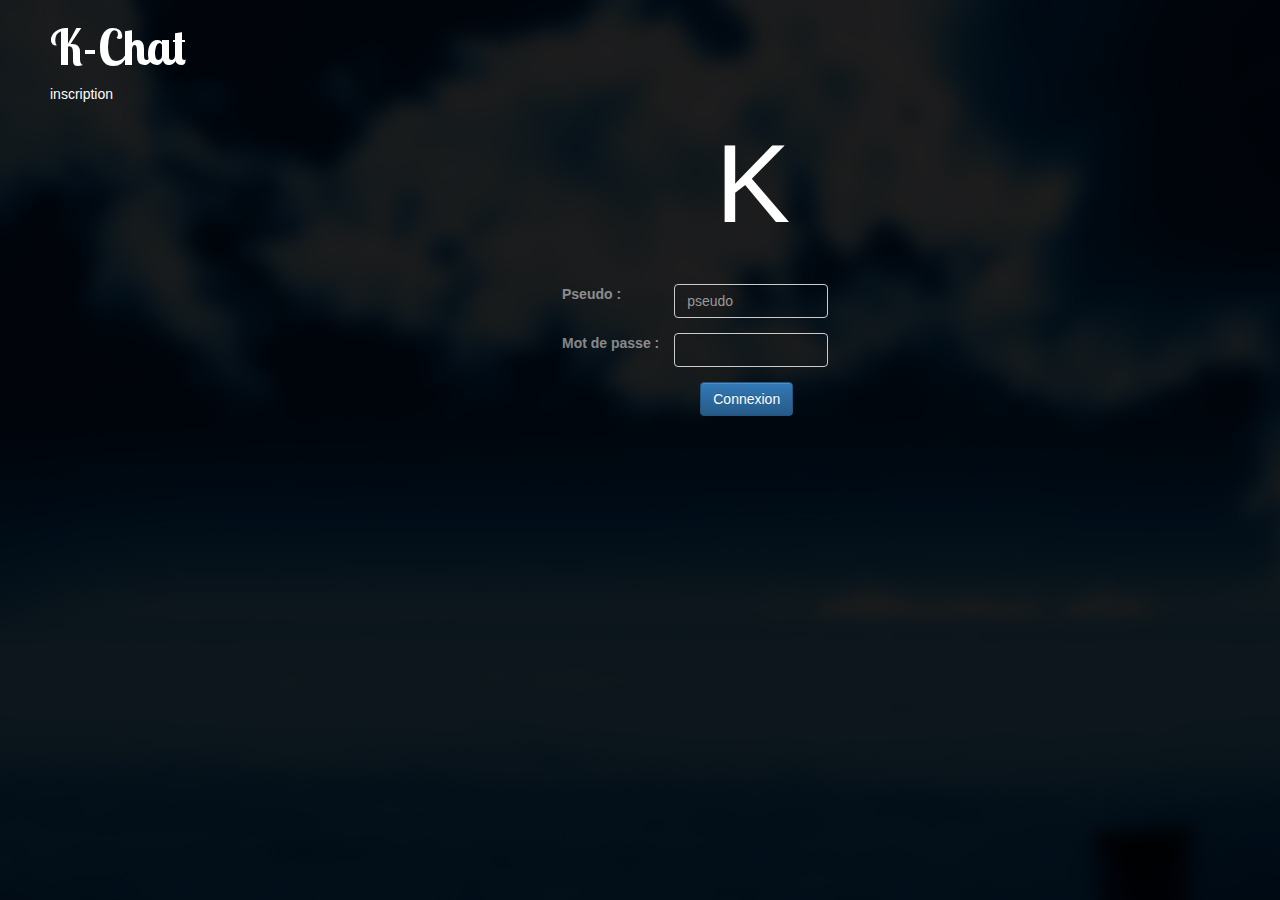
==== index.html @ db2f946f "kwick first commit" ====
<!doctype html>
<!--[if lt IE 7]>      <html class="no-js lt-ie9 lt-ie8 lt-ie7" lang=""> <![endif]-->
<!--[if IE 7]>         <html class="no-js lt-ie9 lt-ie8" lang=""> <![endif]-->
<!--[if IE 8]>         <html class="no-js lt-ie9" lang=""> <![endif]-->
<!--[if gt IE 8]><!--> <html class="no-js" lang=""> <!--<![endif]-->
    <head>
        <meta charset="utf-8">
        <meta http-equiv="X-UA-Compatible" content="IE=edge,chrome=1">
        <title></title>
        <meta name="description" content="">
        <meta name="viewport" content="width=device-width, initial-scale=1">
        <link rel="apple-touch-icon" href="apple-touch-icon.png">
        <link rel="icon" href="img/favicon.bmp">
        <link rel="stylesheet" href="css/bootstrap.min.css">
        <style>
            body {
                padding-top: 50px;
                padding-bottom: 20px;
            }
        </style>
        <link rel="stylesheet" href="css/bootstrap-theme.min.css">
        <link rel="stylesheet" href="css/main.css">

        <script src="js/vendor/modernizr-2.8.3-respond-1.4.2.min.js"></script>
    </head>
    <body id="main_body">
        <!--[if lt IE 8]>
            <p class="browserupgrade">You are using an <strong>outdated</strong> browser. Please <a href="http://browsehappy.com/">upgrade your browser</a> to improve your experience.</p>
        <![endif]-->
        <div id="mainPage">
            <h1 class="title">K-Chat</h1>

            <a class="signup" href="signup.html">inscription</a>
      
            <div id="wrapper">
              <p><span class="k">K</span></p>
              <form id="formLog">
                <div class="connexion">
                  <label>Pseudo : </label>
                  <input type="text" id="pseudo"  class="form-control" placeholder="pseudo" required>
                </div>
                <div class="connexion">
                  <label class="mdp">Mot de passe : </label>
                  <input type="password" id="password" required class="form-control">
                </div>
              
                <input type="submit" id="send" value="Connexion" class="btn btn-primary">
              </form>
            </div>


        </div>
        <script src="//ajax.googleapis.com/ajax/libs/jquery/1.11.2/jquery.min.js"></script>
        <script>window.jQuery || document.write('<script src="js/vendor/jquery-1.11.2.min.js"><\/script>')</script>

        <script src="js/vendor/bootstrap.min.js"></script>

        <script src="js/app.js"></script>
        <script src="js/jquery.nicescroll.min.js"></script>
        <!-- Google Analytics: change UA-XXXXX-X to be your site's ID. -->
        <script>
            app.initialize();
        </script>
    </body>
</html>
---- css/main.css ----
/*=================================================================================
======================================= connexion =================================
===================================================================================
===================================================================================
===================================================================================*/

@font-face {
    font-family: 'LobsterTwoBold';
    src: url('../fonts/LobsterTwoBold.eot');
    src: url('../fonts/LobsterTwoBold.eot') format('embedded-opentype'),
         url('../fonts/LobsterTwoBold.woff2') format('woff2'),
         url('../fonts/LobsterTwoBold.woff') format('woff'),
         url('../fonts/LobsterTwoBold.ttf') format('truetype'),
         url('../fonts/LobsterTwoBold.svg#LobsterTwoBold') format('svg');
}
#main_body{
	background-image: url(../img/bg_connect.jpg);
	padding-top: 0px; 
}
#main_body_signup{
	background-image: url(../img/bg_signup.jpg);
	padding-top: 0px; 
}
#main_body_chat{
	background-image: url(../img/bg_chat.jpg);
	padding-top: 0px; 
}
#mainPage{
	width: 100%;
	max-width: 1280px;
	margin: 0 50px 0 50px;
}

#wrapper{
	margin-left: 40%;
}

.title{
	color: white;
	font-family: 'LobsterTwoBold', arial, sans-serif !important;
	font-size: 3.5em;
}
.signup{
	border: none;
	background-color: transparent;
	color: #2A6496;
}

.signup:hover{
	text-decoration: underline;
}

.connexion{
	display: block;
	margin-top: 20px;
}

#pseudo{
	margin: 0 0 15px 38px;
	width: 20%;
	background-color: transparent;
}
#pseudo, #password, label, #send, #mdpOk, #exampleInputFile{
	float: left;
}
.mdp{
	clear: both;
}
.k{
	color: white;
	font-size: 8em;
	margin-left: 20%;
}
.mdpok{
	margin-top: 15px;
}
#password, #mdpOk{
	width: 20%;
	background-color: transparent;
}

label{
	margin-right: 15px;
}
#mdpOk, #exampleInputFile{
	margin-top: 15px;
}
#send, #logo{
	margin: 15px 0 15px 18%;
}

#send{
	clear: both;
}

#logo{
	border: solid 4px #2A6496;
	border-radius: 25%;
}

/*=================================================================================
======================================= signup ====================================
===================================================================================
===================================================================================
===================================================================================*/

#mainPage{
	width: 100%;
	max-width: 1280px;
	margin: 0 50px 50px 50px;
}

#wrapper{
	margin-left: 40%;
}
.signup{
	border: none;
	background-color: transparent;
	color: white;
}

.signup:hover{
	text-decoration: underline;
	color: white;
}

.connexion{
	display: block;
	margin-top: 20px;
}

#pseudoSignup{
	margin: 0 0 15px 38px;
	width: 20%;
}
#pseudoSignup, #passwordSignup, label, #sendSignup, #mdpOkSignup{
	float: left;
		background-color: transparent;
	color: white;
}
.mdp{
	clear: both;
}
.mdpok{
	margin-top: 15px;
}
#passwordSignup, #mdpOkSignup{
	width: 20%;
}

label{
	margin-right: 15px;
	color: rgba(255, 255, 255, 0.5);
	font-family: arial, sans-serif !important;
}
#mdpOkSignup, #exampleInputFile{
	margin-top: 15px;
}
#sendSignup, #logo{
	margin: 15px 0 15px 18%;
}

#sendSignup{
	clear: both;
}

#logo{
	border: solid 4px #2A6496;
	border-radius: 25%;
}
#back{
	float: left;
	clear: both;
}

.signupTitle{
	color: #2A6496;
	font-family: 'LobsterTwoBold', arial, sans-serif !important;
	margin-left: 15%;
}

/*=================================================================================
======================================= chat ======================================
===================================================================================
===================================================================================
===================================================================================*/
#pseudoConnect{
	margin-bottom: 15px;
}
#messageToSend{
	width: 50%;
	margin-right: 2%;
	background-color: transparent;
}

#messageToSend, #sendTheMessage{
	display: inline-block;
}
#wrapperChat{
	margin-left: 10%;
}

#sendBox{
	max-width: 72%;
}

#logged{
	width: 15%;
	height: 400px;
	padding: 15px;
	border-radius: 15px;
}
#logged, #chat{
	float: left;
	border: solid 1px #fff;
}
#chat{
	width: 50%;
	background-color: rgba(255, 255, 255, 0.1);
	border-radius: 15px;
	height: 400px;
	overflow-y: scroll;
	margin-bottom: 15px;
	word-break: break-all;
}

.logged{
	text-align: center;
	background-color: rgba(255, 255, 255, 0.2);
	padding: 10px;
	margin-bottom: 5px;
	border-radius: 5px;
	color: white;
}
.blue{
	width: 10px;
	height: 10px;
	border-radius: 50%;
	background-color: #2A6496;
	margin-top: 5px;
	float: left;
}
.message{
	background-color: #55acee;
	margin-bottom: 20px;
	max-height: 500px;
	color: #fff;
	max-width: 350px;
	margin-left: 15px;
	padding: 10px;
	padding-left: 15px;
	-webkit-border-radius: 5px;
	-moz-border-radius: 5px;
	border-radius: 5px;
	-webkit-box-shadow: 4px 4px 11px 0px rgba(50, 50, 50, 0.29);
	-moz-box-shadow:    4px 4px 11px 0px rgba(50, 50, 50, 0.29);
	box-shadow:         4px 4px 11px 0px rgba(50, 50, 50, 0.29);
}

#wrapperTchat{
	margin-left: 20%;
}

.titleChat{
	color: white;
	font-family: 'LobsterTwoBold', arial, sans-serif !important;
	font-size: 3.5em;
	margin-left: 120px;
}

#nb, #nbUsers p{
	display: inline-block;
}
#nbUsers p{

}
#nbUsers{
	width: 20%;
	margin-bottom: 15px;
	padding: 5px;
	border-radius: 5%;
	color: rgba(255, 255, 255, 0.5);
}

.green{
	color: green;
	font-weight: bold;
}

.messageName{
	font-weight: bold;
	color: #fff;
	font-size: 1.2em;
}
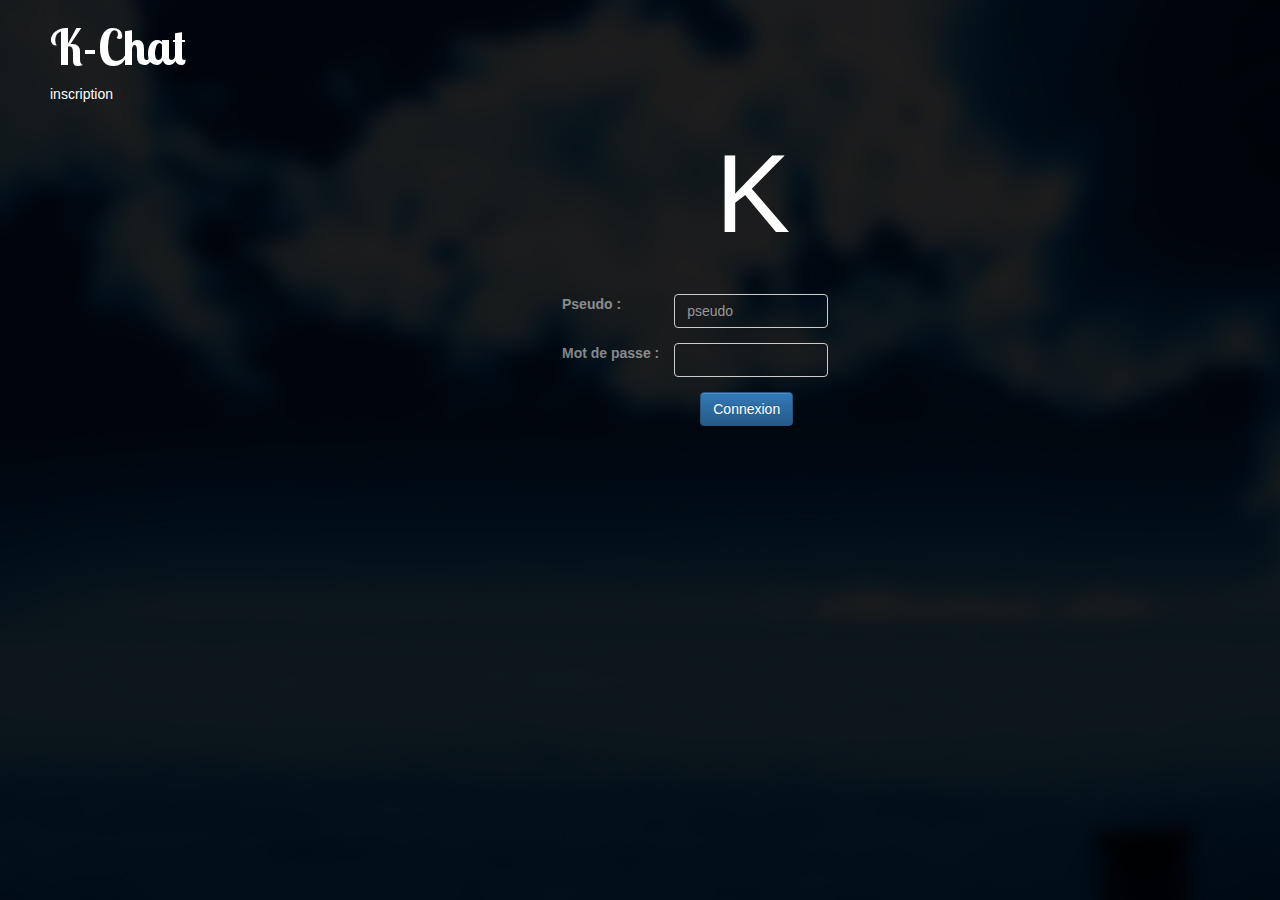
==== commit 2b5aaa9d: "chatkwick final" ====
--- a/index.html
+++ b/index.html
@@ -29,37 +29,38 @@
         <![endif]-->
         <div id="mainPage">
             <h1 class="title">K-Chat</h1>
+            <p><a class="signup" href="signup.html">inscription</a></p>
 
-            <a class="signup" href="signup.html">inscription</a>
-      
             <div id="wrapper">
               <p><span class="k">K</span></p>
+              <div id="errorSignup" class="noError">
+                <!-- Erreur de connection -->
+              </div>
               <form id="formLog">
+                <!-- Formulaire de connexion -->
+                <!-- Pseudo -->
                 <div class="connexion">
                   <label>Pseudo : </label>
                   <input type="text" id="pseudo"  class="form-control" placeholder="pseudo" required>
                 </div>
+                <!-- Mot de passe -->
                 <div class="connexion">
                   <label class="mdp">Mot de passe : </label>
                   <input type="password" id="password" required class="form-control">
                 </div>
-              
+              <!-- Submit -->
                 <input type="submit" id="send" value="Connexion" class="btn btn-primary">
               </form>
-            </div>
-
-
-        </div>
+            </div><!-- #wrapper -->
+        </div><!-- #mainPage -->
+        <!-- Script -->
         <script src="//ajax.googleapis.com/ajax/libs/jquery/1.11.2/jquery.min.js"></script>
         <script>window.jQuery || document.write('<script src="js/vendor/jquery-1.11.2.min.js"><\/script>')</script>
-
         <script src="js/vendor/bootstrap.min.js"></script>
-
         <script src="js/app.js"></script>
         <script src="js/jquery.nicescroll.min.js"></script>
-        <!-- Google Analytics: change UA-XXXXX-X to be your site's ID. -->
         <script>
-            app.initialize();
+            app.login();
         </script>
     </body>
 </html>
--- a/css/main.css
+++ b/css/main.css
@@ -28,7 +28,7 @@
 #mainPage{
 	width: 100%;
 	max-width: 1280px;
-	margin: 0 50px 0 50px;
+	margin: 0 50px 0 0;
 }
 
 #wrapper{
@@ -107,7 +107,7 @@
 #mainPage{
 	width: 100%;
 	max-width: 1280px;
-	margin: 0 50px 50px 50px;
+	margin: 0 50px 0px 50px;
 }
 
 #wrapper{
@@ -135,8 +135,11 @@
 }
 #pseudoSignup, #passwordSignup, label, #sendSignup, #mdpOkSignup{
 	float: left;
-		background-color: transparent;
-	color: white;
+	background-color: transparent;
+	color: white;
+}
+.btn-primary:hover, .btn-primary:focus{
+	background-position: 0px 0px;
 }
 .mdp{
 	clear: both;
@@ -196,6 +199,9 @@
 #messageToSend, #sendTheMessage{
 	display: inline-block;
 }
+#sendTheMessage{
+	margin-left: 20px;
+}
 #wrapperChat{
 	margin-left: 10%;
 }
@@ -208,16 +214,27 @@
 	width: 15%;
 	height: 400px;
 	padding: 15px;
-	border-radius: 15px;
+	border-radius: 15px 0 0 15px;
+	overflow-y: scroll;
+	overflow: hidden;
+	margin-top: 35px;
 }
 #logged, #chat{
 	float: left;
 	border: solid 1px #fff;
 }
+#moreMsg, #goDown{
+	display: inline-block;
+	background-color: transparent;
+	border: none;
+	color: white;
+	margin-top: 2px;
+}
+#goDown{ margin-left: 10px; }
 #chat{
 	width: 50%;
 	background-color: rgba(255, 255, 255, 0.1);
-	border-radius: 15px;
+	border-radius: 0 5px 5px 0;
 	height: 400px;
 	overflow-y: scroll;
 	margin-bottom: 15px;
@@ -226,11 +243,13 @@
 
 .logged{
 	text-align: center;
-	background-color: rgba(255, 255, 255, 0.2);
+	background-color: rgba(255, 255, 255, 0.1);
+	border: 1px white solid;
 	padding: 10px;
 	margin-bottom: 5px;
 	border-radius: 5px;
-	color: white;
+	color: #96AABA;
+	font-size: 0.8em;
 }
 .blue{
 	width: 10px;
@@ -248,13 +267,27 @@
 	max-width: 350px;
 	margin-left: 15px;
 	padding: 10px;
+	font-size: 0.8em;
 	padding-left: 15px;
 	-webkit-border-radius: 5px;
 	-moz-border-radius: 5px;
 	border-radius: 5px;
-	-webkit-box-shadow: 4px 4px 11px 0px rgba(50, 50, 50, 0.29);
-	-moz-box-shadow:    4px 4px 11px 0px rgba(50, 50, 50, 0.29);
-	box-shadow:         4px 4px 11px 0px rgba(50, 50, 50, 0.29);
+	width: 50%;
+}
+.messageFromMe{
+	background-color: white;
+	margin-bottom: 20px;
+	max-height: 500px;
+	color: #55acee;
+	max-width: 350px;
+	margin-left: 47%;
+	padding: 10px;
+	font-size: 0.8em;
+	padding-left: 15px;
+	-webkit-border-radius: 5px;
+	-moz-border-radius: 5px;
+	border-radius: 5px;
+	width: 50%;
 }
 
 #wrapperTchat{
@@ -291,4 +324,35 @@
 	font-weight: bold;
 	color: #fff;
 	font-size: 1.2em;
-}+}
+.messageNameFromMe{
+	font-weight: bold;
+	color: #55acee;
+	font-size: 1.2em;
+}
+#errorSignup{
+	width: 50%;
+	max-height: 60px;
+	border: 2px solid #AD3535;
+	border-radius: 15px;
+	color: #AD3535;
+	padding: 5px;
+	text-align: center;
+}
+
+.noError{
+	display: none;
+}
+
+.error{
+	display: block;
+}
+.preloader{
+	width: 250px;
+	height:30px;
+	padding: 5px;
+	color: white;
+}
+#preloader{
+	margin-bottom: 5px;
+}
